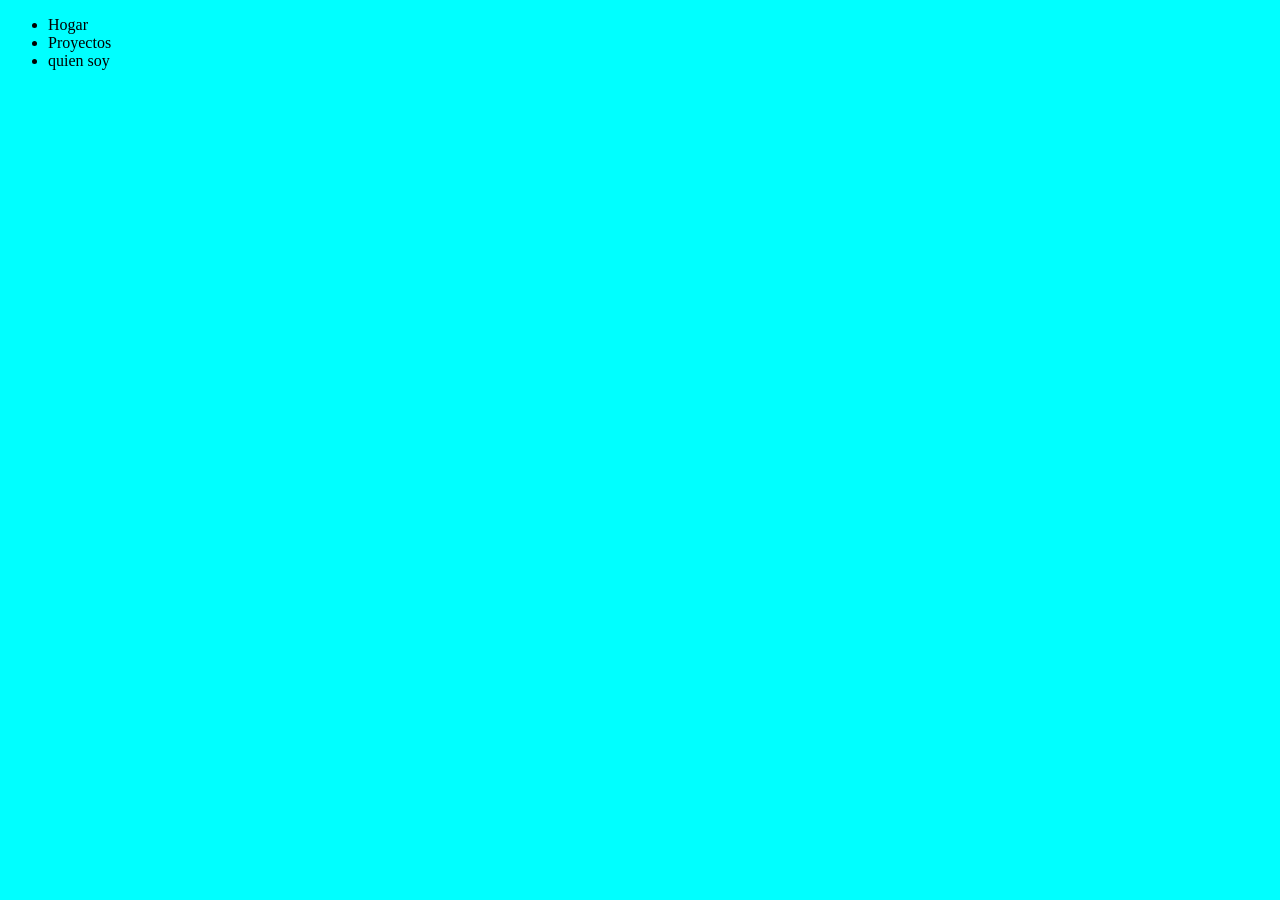
==== portafolioo/index.html @ c5709e14 "Add files via upload" ====
<!DOCTYPE html>
<html lang="en">
<head>
    <meta charset="UTF-8">
    <meta name="viewport" content="width=device-width, initial-scale=1.0">
    <title>Mi portafolio</title>
    <link rel="stylesheet" href="style.css">
</head>
<body>
    <header class="cabezera">
        <a>
            <nav>
                <ul>
                    <li>Hogar</li>
                    <li>Proyectos</li>
                    <li>quien soy</li>
                </ul>
            </nav>
        </a>
    </header>
</body>
</html>
---- portafolioo/style.css ----
body {
    background-color: aqua;
}

header {
    top:0;
    left:0;
    right:0;
    padding: 0 0 0 0;
    margin: 0 0 0 0;
}
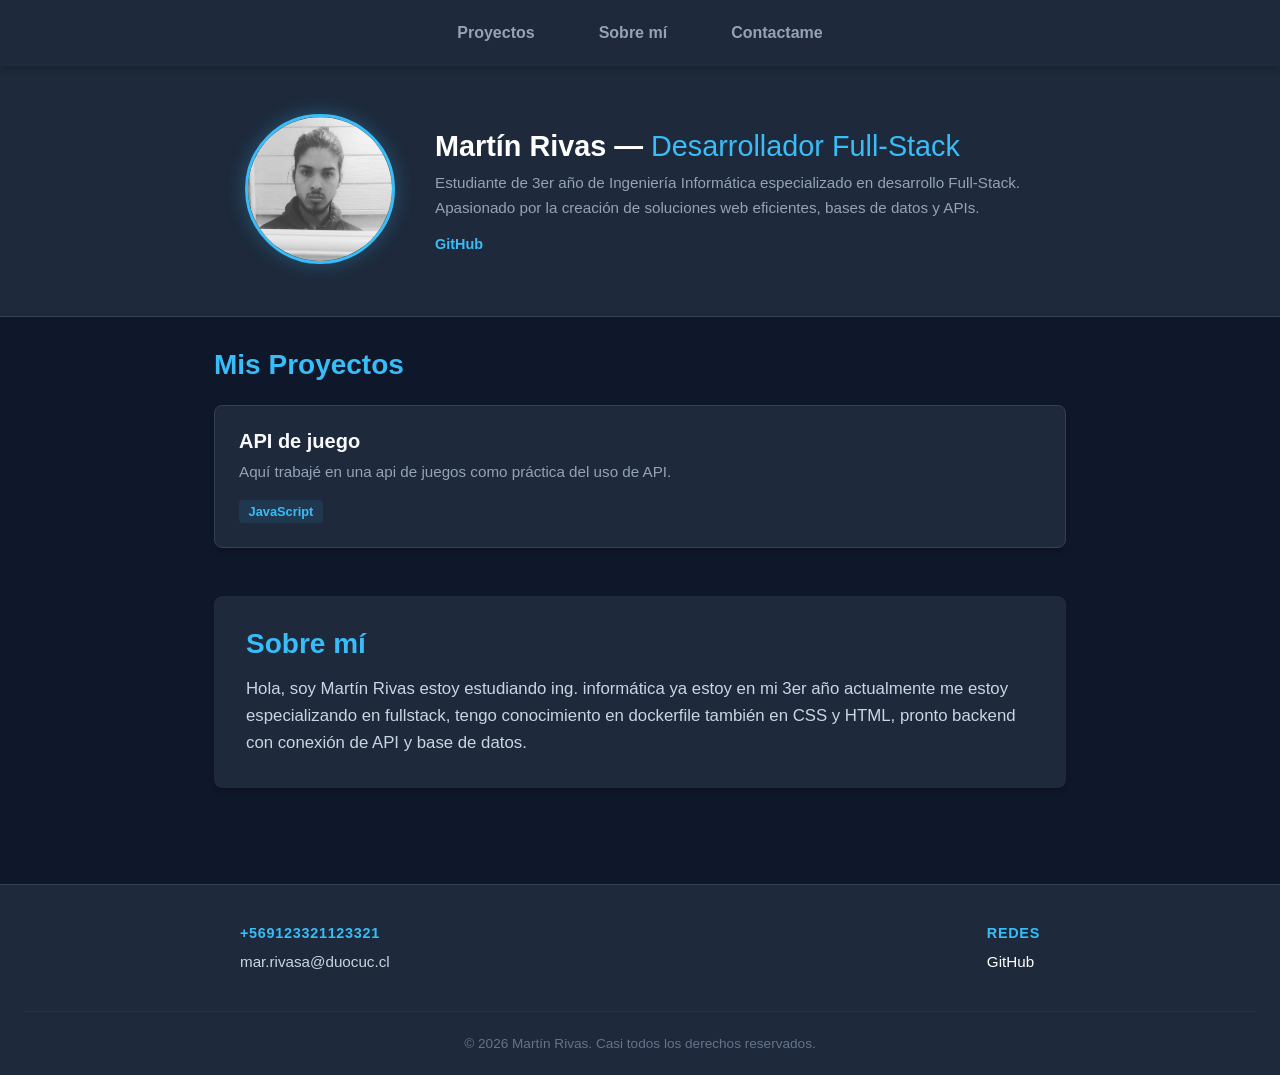
==== commit f45a6492: "Add files via upload" ====
--- a/portafolioo/index.html
+++ b/portafolioo/index.html
@@ -1,22 +1,76 @@
 <!DOCTYPE html>
-<html lang="en">
+<html lang="es">
 <head>
     <meta charset="UTF-8">
     <meta name="viewport" content="width=device-width, initial-scale=1.0">
     <title>Mi portafolio</title>
     <link rel="stylesheet" href="style.css">
+    <script src="app.js"></script>
 </head>
 <body>
     <header class="cabezera">
-        <a>
-            <nav>
-                <ul>
-                    <li>Hogar</li>
-                    <li>Proyectos</li>
-                    <li>quien soy</li>
-                </ul>
-            </nav>
-        </a>
+        <nav class="navegacion">
+            <ul class="lista-nav">
+                <li><button class="nav-btn">Proyectos</button></li>
+                <li><button class="nav-btn">Sobre mí</button></li>
+                <li><button class="nav-btn">Contactame</button></li>
+            </ul>
+        </nav>
     </header>
+    <section class="hero-header">
+        <div class="hero-container">
+            <div class="hero-avatar">
+                <img src="./imagenportafolio.png" alt="Martín Rivas">
+            </div>
+            <div class="hero-content">
+                <h1>Martín Rivas — <span>Desarrollador Full-Stack</span></h1>
+                <p>
+                    Estudiante de 3er año de Ingeniería Informática especializado en desarrollo Full-Stack. 
+                    Apasionado por la creación de soluciones web eficientes, bases de datos y APIs.
+                </p>
+                <div class="hero-socials">
+                    <a href="https://github.com/Invhri" target="_blank" rel="noopener">GitHub</a>
+                </div>
+            </div>
+        </div>
+    </section>
+    <main class="contenedor">
+        <section class="proyectos">
+            <h2>Mis Proyectos</h2>
+            <div class="grid-proyectos">
+                <a href="https://github.com/Invhri/Apijuegosjuegos" target="_blank" rel="noopener" class="enlace-tarjeta">
+    <article class="tarjeta-proyecto">
+        <h3>API de juego</h3>
+        <p>Aquí trabajé en una api de juegos como práctica del uso de API.</p>
+        <div class="etiquetas">
+            <span>JavaScript</span>
+        </div>
+    </article>
+</a>
+        </section>
+        <section class="sobre-mi">
+            <h2>Sobre mí</h2>
+            <p>
+                Hola, soy Martín Rivas estoy estudiando ing. informática ya estoy en mi 3er año actualmente me estoy especializando 
+                en fullstack, tengo conocimiento en dockerfile también en CSS y HTML, pronto backend con conexión de API y base de datos.
+            </p>
+        </section>
+    </main>
+    <footer class="pie-pagina">
+        <div class="contenido-footer">
+            <div class="contacto">
+                <p class="titulo-footer">+569123321123321</p>
+                <button class="btn-contacto">mar.rivasa@duocuc.cl</button>
+            </div>
+            
+            <div class="redes">
+                <p class="titulo-footer">Redes</p>
+                <div class="enlaces-redes">
+                    <a href="https://github.com/Invhri" target="_blank" rel="noopener">GitHub</a>
+                </div>
+            </div>
+        </div>
+        <p class="copyright">&copy; 2026 Martín Rivas. Casi todos los derechos reservados.</p>
+    </footer>
 </body>
 </html>
--- a/portafolioo/style.css
+++ b/portafolioo/style.css
@@ -1,11 +1,284 @@
+:root {
+    --bg-color: #0f172a;
+    --card-bg: #1e293b;
+    --accent-color: #38bdf8;
+    --text-main: #ffffff;
+    --text-secondary: #94a3b8;
+    --border-color: #334155;
+}
+
+* {
+    margin: 0;
+    padding: 0;
+    box-sizing: border-box;
+}
+
 body {
-    background-color: aqua;
-}
-
-header {
-    top:0;
-    left:0;
-    right:0;
-    padding: 0 0 0 0;
-    margin: 0 0 0 0;
+    font-family: Arial, sans-serif;
+    background-color: var(--bg-color);
+    color: var(--text-main);
+    display: flex;
+    flex-direction: column;
+    min-height: 100vh;
+}
+
+/* Barra de Navegación Fija Superior */
+.cabezera {
+    background-color: var(--card-bg);
+    padding: 1rem 2rem;
+    box-shadow: 0 4px 6px -1px rgba(0, 0, 0, 0.2);
+    position: sticky;
+    top: 0;
+    z-index: 100;
+}
+
+.navegacion {
+    display: flex;
+    justify-content: center;
+}
+
+.lista-nav {
+    display: flex;
+    gap: 2rem;
+    list-style: none;
+}
+
+.nav-btn {
+    background: transparent;
+    border: none;
+    color: var(--text-secondary);
+    font-size: 1rem;
+    font-weight: 600;
+    padding: 0.5rem 1rem;
+    border-radius: 6px;
+    cursor: pointer;
+    transition: all 0.2s ease;
+}
+
+.nav-btn:hover {
+    color: var(--accent-color);
+    background-color: rgba(56, 189, 248, 0.1);
+}
+
+/* Hero Section (Foto y Presentación) */
+.hero-header {
+    background-color: var(--card-bg);
+    padding: 3rem 1.5rem;
+    border-bottom: 1px solid var(--border-color);
+}
+
+.hero-container {
+    max-width: 1000px;
+    margin: 0 auto;
+    display: flex;
+    align-items: center;
+    justify-content: center;
+    gap: 2.5rem;
+    flex-wrap: wrap;
+}
+
+.hero-avatar img {
+    width: 150px;
+    height: 150px;
+    border-radius: 50%;
+    object-fit: cover;
+    border: 3px solid var(--accent-color);
+    box-shadow: 0 0 20px rgba(56, 189, 248, 0.3);
+}
+
+.hero-content {
+    max-width: 600px;
+}
+
+.hero-content h1 {
+    font-size: 1.8rem;
+    margin-bottom: 0.5rem;
+    font-weight: 700;
+}
+
+.hero-content h1 span {
+    color: var(--accent-color);
+    font-weight: 400;
+}
+
+.hero-content p {
+    color: var(--text-secondary);
+    line-height: 1.6;
+    font-size: 0.95rem;
+    margin-bottom: 1rem;
+}
+
+.hero-socials {
+    display: flex;
+    gap: 1rem;
+}
+
+.hero-socials a {
+    color: var(--accent-color);
+    text-decoration: none;
+    font-size: 0.9rem;
+    font-weight: 600;
+    transition: opacity 0.2s ease;
+}
+
+.hero-socials a:hover {
+    opacity: 0.8;
+    text-decoration: underline;
+}
+
+/* Contenedor Principal */
+.contenedor {
+    flex: 1;
+    max-width: 900px;
+    width: 100%;
+    margin: 2rem auto;
+    padding: 0 1.5rem;
+    display: flex;
+    flex-direction: column;
+    gap: 3rem;
+}
+
+/* Sección de Proyectos */
+.proyectos h2 {
+    color: var(--accent-color);
+    margin-bottom: 1.5rem;
+    font-size: 1.75rem;
+}
+
+.grid-proyectos {
+    display: grid;
+    grid-template-columns: repeat(auto-fit, minmax(280px, 1fr));
+    gap: 1.5rem;
+}
+
+.enlace-tarjeta {
+    text-decoration: none;
+    color: inherit;
+    display: block;
+}
+
+.tarjeta-proyecto {
+    background-color: var(--card-bg);
+    padding: 1.5rem;
+    border-radius: 8px;
+    border: 1px solid var(--border-color);
+    box-shadow: 0 4px 6px -1px rgba(0, 0, 0, 0.2);
+    transition: transform 0.2s ease, border-color 0.2s ease;
+}
+
+.tarjeta-proyecto:hover {
+    transform: translateY(-4px);
+    border-color: var(--accent-color);
+}
+
+.tarjeta-proyecto h3 {
+    color: #f8fafc;
+    margin-bottom: 0.5rem;
+    font-size: 1.25rem;
+}
+
+.tarjeta-proyecto p {
+    color: var(--text-secondary);
+    font-size: 0.95rem;
+    line-height: 1.5;
+    margin-bottom: 1rem;
+}
+
+.etiquetas {
+    display: flex;
+    gap: 0.5rem;
+}
+
+.etiquetas span {
+    background-color: rgba(56, 189, 248, 0.1);
+    color: var(--accent-color);
+    font-size: 0.8rem;
+    padding: 0.25rem 0.6rem;
+    border-radius: 4px;
+    font-weight: 600;
+}
+
+/* Sección Sobre mí */
+.sobre-mi {
+    background-color: var(--card-bg);
+    padding: 2rem;
+    border-radius: 8px;
+    box-shadow: 0 4px 6px -1px rgba(0, 0, 0, 0.2);
+}
+
+.sobre-mi h2 {
+    color: var(--accent-color);
+    margin-bottom: 1rem;
+    font-size: 1.75rem;
+}
+
+.sobre-mi p {
+    line-height: 1.6;
+    color: #cbd5e1;
+    font-size: 1.05rem;
+}
+
+/* Footer */
+.pie-pagina {
+    background-color: var(--card-bg);
+    margin-top: 4rem;
+    padding: 2.5rem 1.5rem 1.5rem 1.5rem;
+    border-top: 1px solid var(--border-color);
+}
+
+.contenido-footer {
+    max-width: 800px;
+    margin: 0 auto;
+    display: flex;
+    justify-content: space-between;
+    align-items: flex-start;
+    flex-wrap: wrap;
+    gap: 2rem;
+}
+
+.titulo-footer {
+    color: var(--accent-color);
+    font-size: 0.9rem;
+    font-weight: 700;
+    text-transform: uppercase;
+    letter-spacing: 0.05em;
+    margin-bottom: 0.75rem;
+}
+
+.btn-contacto {
+    background: transparent;
+    border: none;
+    color: #cbd5e1;
+    font-size: 0.95rem;
+    cursor: pointer;
+    transition: color 0.2s ease;
+}
+
+.btn-contacto:hover {
+    color: var(--accent-color);
+}
+
+.enlaces-redes {
+    display: flex;
+    gap: 1rem;
+}
+
+.enlaces-redes a {
+    color: #ffffff;
+    text-decoration: none;
+    font-size: 0.95rem;
+    transition: color 0.2s ease;
+}
+
+.enlaces-redes a:hover {
+    color: var(--accent-color);
+}
+
+.copyright {
+    text-align: center;
+    color: #64748b;
+    font-size: 0.85rem;
+    margin-top: 2.5rem;
+    padding-top: 1.5rem;
+    border-top: 1px solid rgba(255, 255, 255, 0.05);
 }
